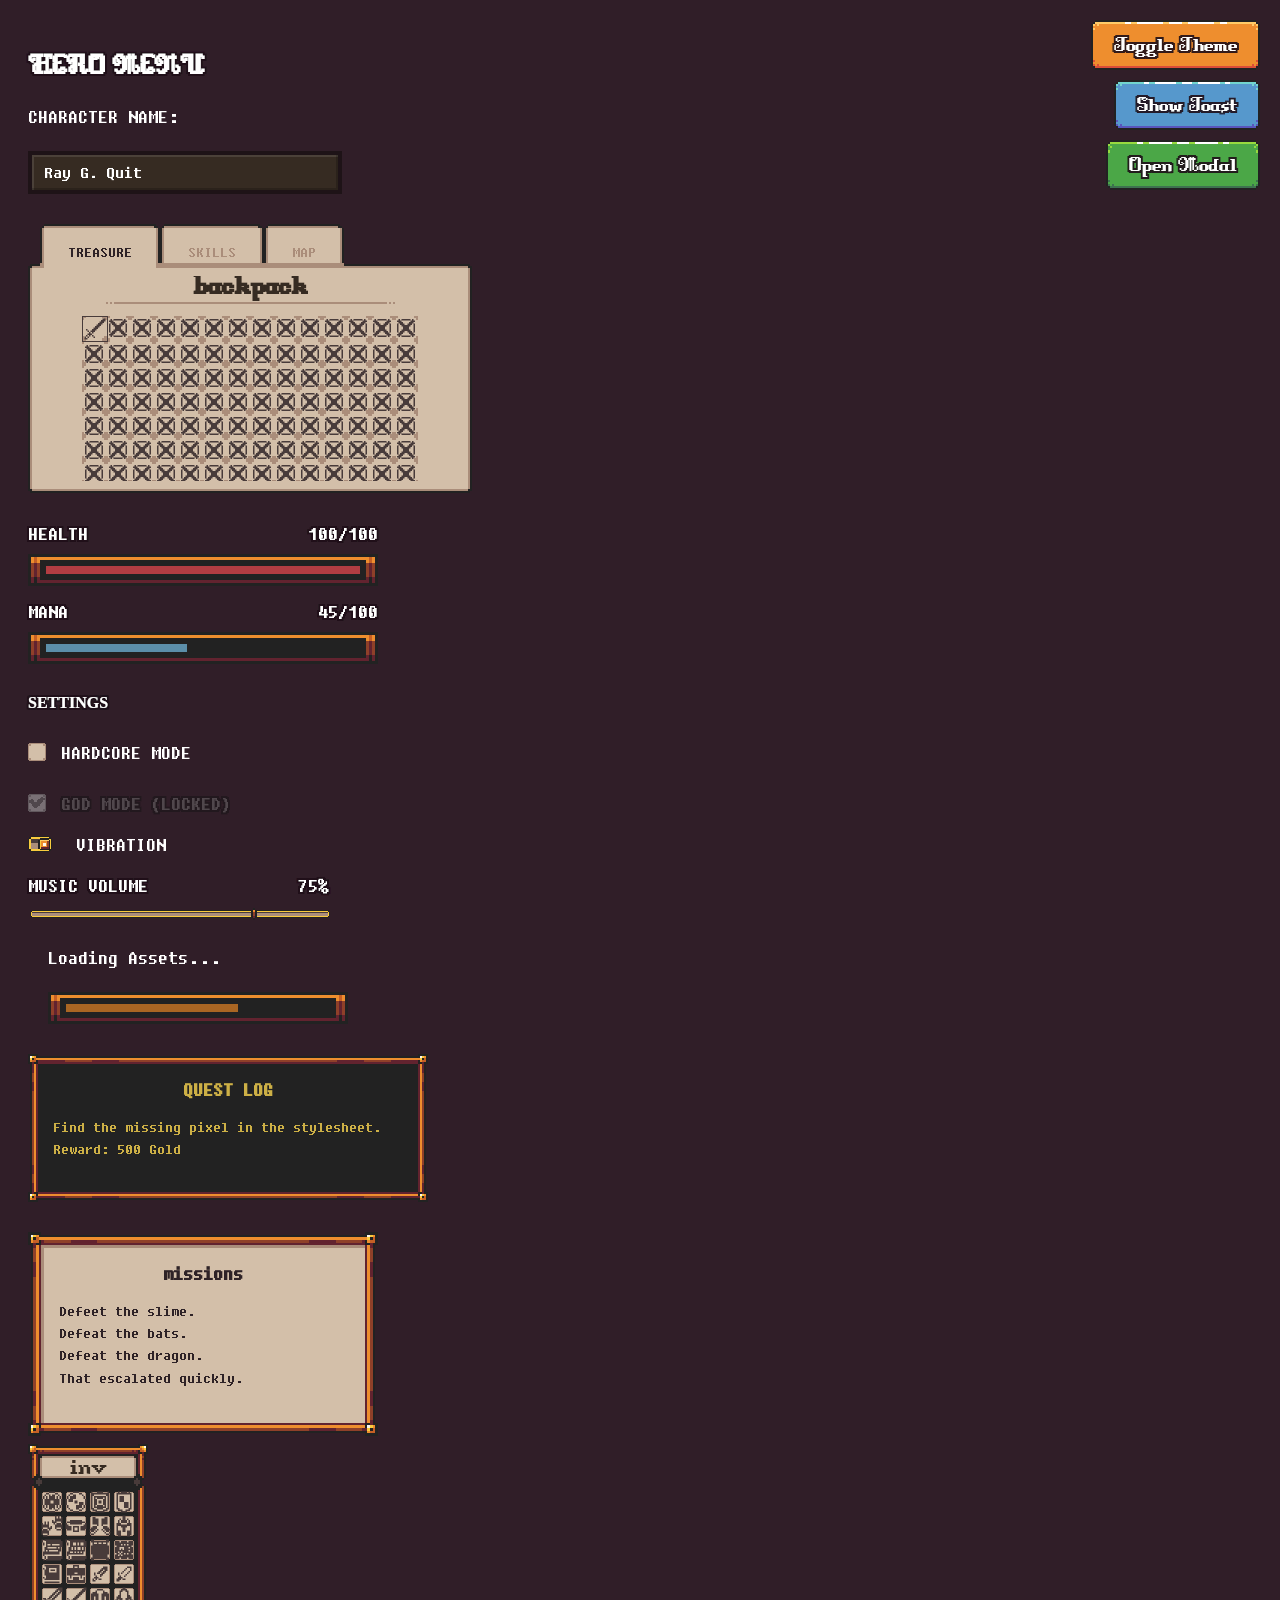
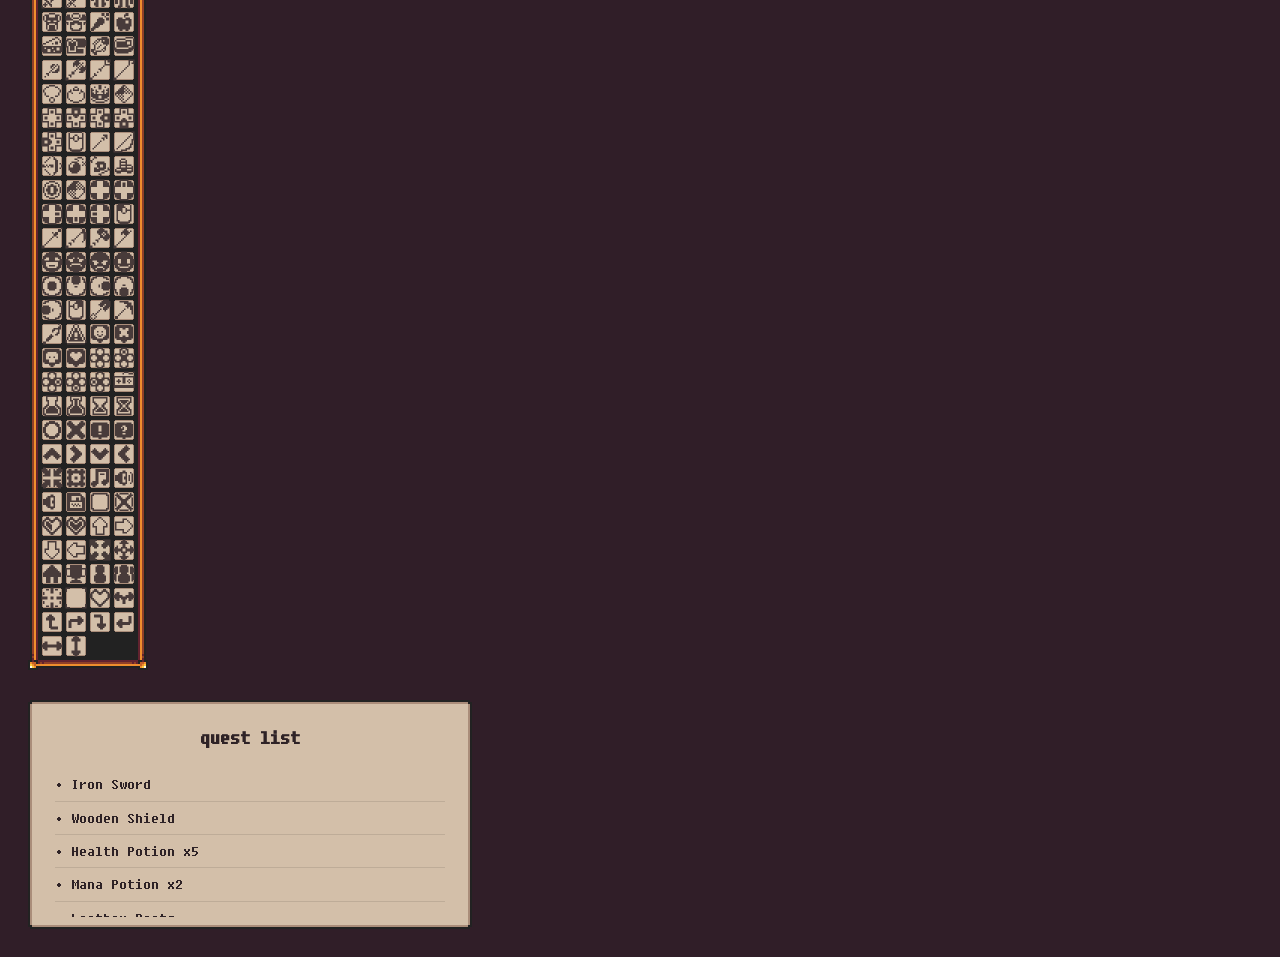
==== index.html @ 81336a6d "Remove menu.html and add index.html with updated UI components and inventory logic" ====
<!DOCTYPE html>
<html lang="en">

<head>
    <meta charset="UTF-8">
    <meta name="viewport" content="width=device-width, initial-scale=1.0">
    <title>Dungui Menu</title>
    <link rel="stylesheet" href="style.css">
</head>

<body>
    <!-- Hidden SVG Filter for Pixel Outline -->
    <svg style="position: absolute; width: 0; height: 0; pointer-events: none;" aria-hidden="true">
        <filter id="pixel-outline" x="-20%" y="-20%" width="140%" height="140%">
            <feMorphology in="SourceAlpha" operator="dilate" radius="2" result="mask" />
            <feFlood flood-color="var(--pui-color-0)" result="color" />
            <feComposite in="color" in2="mask" operator="in" />
            <feMerge>
                <feMergeNode />
                <feMergeNode in="SourceGraphic" />
            </feMerge>
        </filter>
        <filter id="pixel-box-shadow" x="-20%" y="-20%" width="140%" height="140%">
            <feOffset in="SourceAlpha" dx="4" dy="4" result="offset" />
            <feFlood flood-color="rgba(0,0,0,0.25)" result="color" />
            <feComposite in="color" in2="offset" operator="in" />
            <feMerge>
                <feMergeNode />
                <feMergeNode in="SourceGraphic" />
            </feMerge>
        </filter>
    </svg>

    <div style="padding: 20px;">
        <h1 class="text-pixel-shadow">HERO MENU</h1>
        <button id="theme-toggle" class="btn btn-yellow" style="position: absolute; top: 20px; right: 20px;"><span
                class="text-pixel-shadow">Toggle Theme</span></button>
        <button id="toast-trigger" class="btn btn-blue" style="position: absolute; top: 80px; right: 20px;"><span
                class="text-pixel-shadow">Show Toast</span></button>
        <button id="modal-trigger" class="btn btn-green" style="position: absolute; top: 140px; right: 20px;"><span
                class="text-pixel-shadow">Open Modal</span></button>

        <div style="margin-bottom: 30px;">
            <p class="label-text">CHARACTER NAME:</p>
            <input type="text" class="pixel-input" placeholder="Enter Name..." value="Ray G. Quit">
        </div>

        <div class="pixel-tabs">
            <div class="pixel-tab pixel-selectable active" data-tab="treasure">TREASURE</div>
            <div class="pixel-tab pixel-selectable" data-tab="skills">SKILLS</div>
            <div class="pixel-tab pixel-selectable" data-tab="map">MAP</div>
        </div>

        <div id="treasure" class="tab-content active">
            <div class="pixel-panel pixel-border">
                <h3 style="color: var(--pui-color-4);">backpack</h3>
                <hr>
                <ul id="inventory-grid" class="pixel-grid" style="max-width: 336px; list-style: none; padding: 0; margin: 0 auto;"></ul>

                </div>
            </div>

        <div id="skills" class="tab-content">
            <div class="pixel-panel pixel-border">
                <h3 style="color: var(--pui-color-4);">class select</h3>
                <hr>
                <div class="pixel-radio-group">
                    <label class="pixel-radio"><input type="radio" checked="checked" name="class"><span
                            class="checkmark"></span><span class="label-text">WARRIOR</span></label>
                    <label class="pixel-radio"><input type="radio" name="class"><span class="checkmark"></span><span
                            class="label-text">PALADIN</span></label>
                    <label class="pixel-radio"><input type="radio" name="class"><span class="checkmark"></span><span
                            class="label-text">MAGE</span></label>
                    <label class="pixel-radio"><input type="radio" name="class"><span class="checkmark"></span><span
                            class="label-text">ROGUE</span></label>
                    <label class="pixel-radio"><input type="radio" name="class" disabled><span
                            class="checkmark"></span><span class="label-text">NECROMANCER (LOCKED)</span></label>
                </div>
            </div>
        </div>

        <div id="map" class="tab-content">
            <div class="pixel-panel pixel-border">
                <h3 style="color: var(--pui-color-4);">quest map</h3>
                <hr>
                <p class="label-text">The map is currently shrouded in fog...</p>
            </div>
        </div>

        <div style="margin-top: 30px; max-width: 350px;">
            <div class="slider-label"><span>HEALTH</span><span>100/100</span></div>
            <div class="pixel-progress pixel-progress-red">
                <div class="pixel-progress-fill" style="width: 100%;"></div>
            </div>

            <div class="slider-label" style="margin-top: 15px;"><span>MANA</span><span>45/100</span></div>
            <div class="pixel-progress pixel-progress-blue">
                <div class="pixel-progress-fill" style="width: 45%;"></div>
            </div>
        </div>

        <h2 class="text-pixel-shadow" style="margin-top: 30px; margin-bottom: 20px;">SETTINGS</h2>
        <div class="pixel-radio-group">
            <label class="pixel-checkbox">
                <input type="checkbox">
                <span class="checkmark"></span>
                <span class="label-text">HARDCORE MODE</span>
            </label>

            <label class="pixel-checkbox">
                <input type="checkbox" disabled checked>
                <span class="checkmark"></span>
                <span class="label-text">GOD MODE (LOCKED)</span>
            </label>

            <label class="pixel-switch">
                <input type="checkbox" checked>
                <div class="track">
                    <div class="handle"></div>
                </div>
                <span class="label-text">VIBRATION</span>
            </label>
        </div>

        <div class="slider-container">
            <div class="slider-label">
                <span>MUSIC VOLUME</span>
                <span>75%</span>
            </div>
            <input type="range" min="0" max="100" value="75">
        </div>

        <div style="width: 300px; margin: 20px;">
            <p class="label-text">Loading Assets...</p>
            <div class="pixel-progress">
                <!-- Adjust width percentage to change progress level -->
                <div class="pixel-progress-fill" style="width: 65%;"></div>
            </div>
        </div>



        <div class="pixel-box" style="margin-top: 30px; max-width: 350px;">
            <h3 class="label-text" style="margin-top: 0;">QUEST LOG</h3>
            <p style="font-size: 1em;">Find the missing pixel in the stylesheet.<br>Reward: 500 Gold</p>
        </div>

        <div class="pixel-box-2" style="margin-top: 30px; max-width: 350px;">
            <h3 class="label-text" style="margin-top: 0;">missions</h3>
            <p style="font-size: 1;">Defeet the slime.<br>Defeat the bats.<br>Defeat the dragon.<br>That escalated quickly.</p>
        </div>

        <details class="pixel-accordion" style="margin-top: 8px; max-width: 120px;" open>
            <summary class="pixel-panel-top">
                <span class="title-adjust">inv</span>
                <div class="indicator"></div>
            </summary>
            <div class="accordion-content">
                <ul id="accordion-grid" class="pixel-panel-base pixel-grid-2"></ul>
            </div>
        </details>

        <div class="pixel-panel pixel-border" style="margin-top: 30px;">
            <h3 class="label-text"
                style="margin-top: 0; top: -15px; padding-bottom: 5px;">
                quest list</h3>
            <ul class="pixel-list" style="list-style: none; padding: 0; margin: 0;">
                <li style="border-bottom: 1px solid rgba(0,0,0,0.1); padding: 5px 0;">• Iron Sword</li>
                <li style="border-bottom: 1px solid rgba(0,0,0,0.1); padding: 5px 0;">• Wooden Shield</li>
                <li style="border-bottom: 1px solid rgba(0,0,0,0.1); padding: 5px 0;">• Health Potion x5</li>
                <li style="border-bottom: 1px solid rgba(0,0,0,0.1); padding: 5px 0;">• Mana Potion x2</li>
                <li style="border-bottom: 1px solid rgba(0,0,0,0.1); padding: 5px 0;">• Leather Boots</li>
                <li style="border-bottom: 1px solid rgba(0,0,0,0.1); padding: 5px 0;">• Rusty Key</li>
                <li style="border-bottom: 1px solid rgba(0,0,0,0.1); padding: 5px 0;">• Dragon Scale</li>
                <li style="border-bottom: 1px solid rgba(0,0,0,0.1); padding: 5px 0;">• Old Map</li>
                <li style="padding: 5px 0;">• Smoke Bomb</li>
            </ul>
        </div>

        <div id="demo-toast" class="pixel-toast">
            <span id="toast-badge" class="pixel-badge"></span>
            <span id="toast-message" style="margin-left: 10px; font-family: 'FSEX302', sans-serif;"></span>
        </div>

        <div id="demo-modal" class="pixel-modal-backdrop">
            <div class="pixel-modal">
                <h2 class="text-pixel-shadow">SYSTEM MODAL</h2>
                <p style="font-family: 'FSEX302', sans-serif; margin: 20px 0;">This is a Dungui Modal component. It uses
                    the panel image slice for its border and an overlay backdrop.</p>
                <button id="modal-close" class="btn btn-red"><span class="text-pixel-shadow">CLOSE</span></button>
            </div>
        </div>
    </div> <!-- End of main padding container -->


        <script>
            const toggleBtn = document.getElementById('theme-toggle');
            toggleBtn.addEventListener('click', () => {
                const html = document.documentElement;
                const currentTheme = html.getAttribute('data-theme');
                html.setAttribute('data-theme', currentTheme === 'light' ? 'dark' : 'light');
            });

            const toast = document.getElementById('demo-toast');
            const toastBadge = document.getElementById('toast-badge');
            const toastMessage = document.getElementById('toast-message');

            const toastBtn = document.getElementById('toast-trigger');
            toastBtn.addEventListener('click', () => {
                toast.style.display = 'block';
                toastBadge.textContent = 'NEW';
                toastMessage.textContent = 'Item Picked Up!';
                setTimeout(() => { toast.style.display = 'none'; }, 3000);
            });

            const modalBtn = document.getElementById('modal-trigger');
            const modal = document.getElementById('demo-modal');
            const closeBtn = document.getElementById('modal-close');
            modalBtn.addEventListener('click', () => { modal.style.display = 'flex'; });
            closeBtn.addEventListener('click', () => { modal.style.display = 'none'; });

            // Updated Inventory Generation Logic
            const inventory = [
                { id: 'long_sword', name: 'IRON SWORD', effect: '+5 DMG', effectColor: '#4b7734', active: true },
                ...Array.from({ length: 125 }, () => ({  // Total 126 items (14x9)
                    id: 'box_x', 
                    name: 'LOCKED', 
                    effect: 'Slot is locked', 
                    effectColor: 'var(--pui-color-14)' 
                }))
            ];

            const grid = document.getElementById('inventory-grid');
            
            function renderInventory() {
                grid.innerHTML = inventory.map((item) => {
                    if (!item) return `<li class="pixel-slot" style="display: flex; align-items: center; justify-content: center;"></li>`;
                    
                    return `
                        <li class="pixel-slot ${item.active ? 'active' : ''}" style="display: flex; align-items: center; justify-content: center; position: relative;">
                            <svg class="pixel-icon" style="display: block;">
                                <use href="assets/pixel-spritesheet.svg#${item.id}"></use>
                            </svg>
                            <span class="tooltip-text">${item.name}<br>
                                <span style="color: ${item.effectColor};">${item.effect}</span>
                            </span>
                        </li>
                    `;
                }).join('');
            }

            renderInventory();

            // Accordion Icon Grid Logic
            const spritesheetIcons = [
                'wood_buckler', 'heraldic_buckler', 'heater_shield', 'heraldic_shield', 'glove', 'belt', 'boot', 'helmet', 'scroll', 'letter', 'guild_board', 'map', 'book', 'satchel',
                'dagger', 'short_sword', 'broad_sword', 'long_sword', 'tunic', 'robe', 'cuirass_armor', 'plate_armor', 'carrot', 'apple', 'cheese', 'bread', 'fish', 'meat',
                'hatchet', 'battle_axe', 'wand', 'staff', 'necklace', 'ring', 'crown', 'diamond', 'joypad_a', 'joypad_an', 'joypad_ae', 'joypad_as', 'joypad_aw', 'mouse',
                'arrow', 'bow', 'crossbow', 'bomb', 'bones', 'coins', 'coin', 'ruby', 'joypad_b', 'joypad_bn', 'joypad_be', 'joypad_bs', 'joypad_bw', 'mouse_left',
                'spear', 'scythe', 'hammer', 'halberd', 'face_happy', 'face_sad', 'face_angry', 'face_neutral', 'joystick', 'joystick_n', 'joystick_e', 'joystick_s', 'joystick_w', 'mouse_right',
                'shovel', 'pickaxe', 'torch', 'hazard', 'chat_bubble', 'x_bubble', 'dead_bubble', 'love_bubble', 'joypad_c', 'joypad_cn', 'joypad_ce', 'joypad_cs', 'joypad_cw', 'gamepad',
                'flask_half', 'flask_full', 'hourglass_start', 'hourglass_end', 'circle_outline', 'x_mark', '!_bubble', '?_bubble', 'chevron_up', 'chevron_right', 'chevron_down', 'chevron_left', 'maximize', 'align',
                'music_note', 'volume_high', 'volume_low', 'floppy_disk', 'box_empty', 'box_x', 'half_heart', 'full_heart', 'arrow_up', 'arrow_right', 'arrow_down', 'arrow_left', 'expand', 'move',
                'house', 'trophy', 'person', 'group', 'target', 'selection_box', 'empty_heart', 'split_arrow', 'return_top', 'return_right', 'return_down', 'return_left', 'resize_width', 'resize_height'
            ];
            const accGrid = document.getElementById('accordion-grid');

            function renderAccordion() {
                accGrid.innerHTML = spritesheetIcons.map(id => `
                    <li class="pixel-slot">
                        <svg class="pixel-icon"><use href="assets/pixel-spritesheet.svg#${id}"></use></svg>
                        <span class="tooltip-text"><span>${id}</span></span>
                    </li>
                `).join('');
            }
            renderAccordion();

            // Add functionality to copy icon ID from accordion to clipboard
            accGrid.addEventListener('click', async (event) => {
                const clickedSlot = event.target.closest('.pixel-slot');
                if (clickedSlot) {
                    const useElement = clickedSlot.querySelector('use');
                    if (useElement) {
                        const href = useElement.getAttribute('href');
                        const iconId = href.split('#')[1]; // Extract the ID from the href

                        try {
                            await navigator.clipboard.writeText(iconId);
                            toastBadge.textContent = 'COPIED';
                            toastMessage.textContent = `ID copied: ${iconId}`;
                            toast.style.display = 'block';
                            setTimeout(() => { toast.style.display = 'none'; }, 3000);
                        } catch (err) {
                            console.error('Failed to copy text: ', err);
                            toastBadge.textContent = 'ERROR';
                            toastMessage.textContent = 'Failed to copy ID.';
                            toast.style.display = 'block';
                            setTimeout(() => { toast.style.display = 'none'; }, 3000);
                        }
                    }
                }
            });

            const tabs = document.querySelectorAll('.pixel-tab');
            const contents = document.querySelectorAll('.tab-content');
            tabs.forEach(tab => {
                tab.addEventListener('click', () => {
                    const target = tab.getAttribute('data-tab');
                    tabs.forEach(t => t.classList.remove('active'));
                    tab.classList.add('active');
                    contents.forEach(c => c.classList.toggle('active', c.id === target));
                });
            });

            // Slider Functionality: Update percentage labels dynamically
            document.querySelectorAll('.slider-container').forEach(container => {
                const slider = container.querySelector('input[type="range"]');
                const valueDisplay = container.querySelector('.slider-label span:last-child');

                if (slider && valueDisplay) {
                    slider.addEventListener('input', () => {
                        valueDisplay.textContent = `${slider.value}%`;
                    });
                }
            });
        </script>
</body>

</html>
---- style.css ----
@font-face {
  font-family: 'PressStart2P';
  src: url('assets/fonts/PressStart2p-Regular.ttf');
}

@font-face {
  font-family: 'DungeonFont';
  src: url('assets/fonts/DungeonFont.ttf');
}

@font-face {
  font-family: 'FSEX302';
  src: url('assets/fonts/FSEX302.ttf');
}

h1 { 
  font-family: 'DungeonFont', sans-serif;
  display: block;
  font-size: 2em;
  margin-top: 0.67em;
  margin-bottom: 0.67em;
  margin-left: 0;
  margin-right: 0;
}

h2 { 
  font-family: 'PressStart2P';
  color: var(--pui-color-31);
  display: block;
  font-size: 1em;
  margin-top: 0.67em;
  margin-bottom: 0.67em;
  margin-left: 0;
  margin-right: 0;
}

h3 { 
  font-family: 'DungeonFont', sans-serif;
  display: block;
  text-align: center;
  font-size: 2em;
  margin-top: -22px;
  margin-bottom: 15px;
  margin-left: 0;
  margin-right: 0;
}

hr {
  border: none;
  height: 2px;
  background: var(--pui-color-25);
  width: 70%; /* Line width */
  margin-top: -14px;
  margin-bottom: 12px;
  position: relative;
  overflow: visible;
}

/* Create the pixel 'dots' at the ends */
hr::before, hr::after {
  content: "";
  position: absolute;
  width: 2px;
  height: 2px;
  background: var(--pui-color-25);
  top: 0;
}

hr::before { left: -8px; box-shadow: 4px 0 0 var(--pui-color-25); } /* Left dots */
hr::after  { right: -8px; box-shadow: -4px 0 0 var(--pui-color-25); } /* Right dots */

:root {
  /* Dark Tones (Shadows/Borders) */
  --pui-color-0: rgba(28, 17, 23, 0.90);   /* [cite: 1] */
  --pui-color-1: #301e28;   /* [cite: 1] */
  --pui-color-2: #3a2430;   /* [cite: 1] */
  --pui-color-3: #4b202e;   /* [cite: 1] */
  --pui-color-4: #362b22;   /* [cite: 1] */
  --pui-color-5: #432835;   /* [cite: 1] */

  /* Mid Tones */
  --pui-color-6: #2b3154;   /* [cite: 1] */
  --pui-color-7: #6d2324;   /* [cite: 1] */
  --pui-color-8: #483b3a;   /* [cite: 1] */
  --pui-color-9: #354628;   /* [cite: 1] */
  --pui-color-10: #60452b;  /* [cite: 1] */
  --pui-color-11: #803d37;  /* [cite: 1] */
  --pui-color-12: #484c7d;  /* [cite: 1] */
  --pui-color-13: #7a4191;  /* [cite: 1] */

  /* Vibrant Tones */
  --pui-color-14: #b23d42;  /* [cite: 1] */
  --pui-color-15: #b83f32;  /* [cite: 1] */
  --pui-color-16: #396b86;  /* [cite: 1] */
  --pui-color-17: #606541;  /* [cite: 1] */
  --pui-color-18: #7e5e3d;  /* [cite: 1] */
  --pui-color-19: #4b7734;  /* [cite: 1] */
  --pui-color-20: #75675f;  /* [cite: 1] */
  --pui-color-21: #aa6623;  /* [cite: 1] */
  --pui-color-22: #5c8faa;  /* [cite: 1, 2] */
  --pui-color-23: #c27d3a;  /* [cite: 2] */

  /* Light Tones (Paper/Highlights) */
  --pui-color-24: #8b9c68;  /* [cite: 2] */
  --pui-color-25: #aa8d7a;  /* [cite: 2] */
  --pui-color-26: #c19b6f;  /* [cite: 2] */
  --pui-color-27: #8db8cd;  /* [cite: 2] */
  --pui-color-28: #cdb046;  /* [cite: 2] */
  --pui-color-29: #ddd5c1;  /* [cite: 2] */
  --pui-color-30: #e3da99;  /* [cite: 2] */
  --pui-color-31: #ffffff;  /* [cite: 2] */
  --pui-color-32: #d3bfa9;  /* [cite: 2] */

  /* Semantic Variables (Default Dark Mode) */
  --bg-body: var(--pui-color-1);
  --text-main: var(--pui-color-31);
  --text-shadow: var(--pui-color-20);

  --input-bg: var(--pui-color-4);
  --input-border: var(--pui-color-0);
  --input-hover: var(--pui-color-10);
  
  --accent-fill: var(--pui-color-21);      /* Active State/Checkmark */
  --accent-highlight: var(--pui-color-23); /* 3D Highlight for accent */
  --accent-shadow: var(--pui-color-10);    /* 3D Shadow for accent */

  --slider-track-border: var(--pui-color-28);
  --slider-thumb: var(--pui-color-28);

  /* Reusable Pixel Outline */
  --pui-shadow-outline: 
    2px 0 0 var(--pui-color-0), 
    -2px 0 0 var(--pui-color-0), 
    0 2px 0 var(--pui-color-0), 
    0 -2px 0 var(--pui-color-0),
    2px 2px 0 var(--pui-color-0), 
    -2px -2px 0 var(--pui-color-0), 
    2px -2px 0 var(--pui-color-0), 
    -2px 2px 0 var(--pui-color-0);
}

/* Light Mode Overrides */
[data-theme="light"] {
  --bg-body: var(--pui-color-29); /* Parchment color */
  --text-main: var(--pui-color-31); /* Dark ink text */
  --text-shadow: rgba(0,0,0,0.1);

  --input-bg: var(--pui-color-25); /* White paper inputs */
  --input-border: var(--pui-color-10); /* Brown borders */
  --input-hover: var(--pui-color-26);

  --accent-fill: var(--pui-color-14); /* Red ink for selection */
  --accent-highlight: var(--pui-color-15);
  --accent-shadow: var(--pui-color-11);

  --slider-track-border: var(--pui-color-14);
  --slider-thumb: var(--pui-color-14);
}

/* Utility Class for Pixel Shadow */
.text-pixel-shadow {
  filter: url(#pixel-outline);
}

/* Modular UI Components */
.pixel-border {
  border: 12px solid transparent;
  border-image-source: url('assets/panel1.svg');
  border-image-slice: 6 fill;
  border-image-width: 12px;
  image-rendering: pixelated;
}

.pixel-selectable {
  cursor: url('assets/cursor_glove.png'), pointer;
  transition: filter 0.05s, transform 0.05s;
}

.pixel-selectable:hover {
  filter: brightness(1.1);
}

.pixel-selectable:active {
  transform: translateY(1px);
  filter: brightness(0.9);
}

body {
  background-color: var(--bg-body);
  color: var(--text-main);
  transition: background-color 0.3s, color 0.3s;
  cursor: url('assets/cursor_pointer.png'), auto;
}

.btn {
  border: solid transparent;
  border-image-slice: 4 fill;
  border-image-width: 8px;
  color: var(--pui-color-31); /* Buttons keep white text in both modes */
  padding: 10px 20px;
  font-family: 'DungeonFont', sans-serif;
  font-size: 24px;
  cursor: url('assets/cursor_glove.png'), pointer;
  image-rendering: pixelated;
  -webkit-font-smoothing: none;
  transition: transform 0.05s, filter 0.05s;
}

.btn:hover {
  filter: brightness(1.15);
  transform: translateY(-2px);
}

.btn:active {
  filter: brightness(0.9);
  transform: translateY(2px);
}

.btn:disabled {
  cursor: not-allowed;
  filter: grayscale(1);
  opacity: 0.6;
}

.btn:disabled:hover,
.btn:disabled:active {
  filter: grayscale(1);
  transform: none;
}

.btn-blue {
  background-color: transparent;
  border-image-source: url('assets/buttonblue.svg');
}

.btn-green {
  background-color: transparent;
  border-image-source: url('assets/buttongreen.svg');
}

.btn-red {
  background-color: transparent;
  border-image-source: url('assets/buttonred.svg');
}

.btn-yellow {
  background-color: transparent;
  border-image-source: url('assets/buttonyellow.svg');
}

      

.pixel-radio-group {
    display: flex;
    flex-direction: column;
    gap: 20px;
}

        /* The Container */
.pixel-radio {
  display: flex;
  align-items: center;
  cursor: url('assets/cursor_glove.png'), pointer;
  user-select: none;
  position: relative;
}

        /* Hide Default Radio */
.pixel-radio input {
   position: absolute;
    opacity: 0;
    cursor: pointer;
  }

        /* The Custom Radio Box (The Socket) */
.checkmark {
  position: relative;
  height: 18px;
  width: 18px;
  background-image: url('assets/radio0.svg');
  background-size: contain;
  image-rendering: pixelated;
  margin-right: 15px;
        }

        /* Hover State */
        .pixel-radio:hover .checkmark {
            background-color: var(--input-hover);
            filter: brightness(1.2);
        }

        /* The "Check" (The Gem/Fill) */
        /* Show the check when selected */
.pixel-radio input:checked ~ .checkmark {
            background-image: url('assets/radio1.svg');
        }

        /* Special "Active/Selected" glow for the label */
        .pixel-radio input:checked ~ .label-text {
            color: var(--accent-fill);
            filter: url(#pixel-outline);
        }

        .label-text {
           font-family: 'FSEX302', sans-serif; 
           font-size: 20px;
          transition: color 0.2s;
        }

/* --- Pixel Checkbox --- */

.pixel-checkbox {
  display: flex;
  align-items: center;
  cursor: url('assets/cursor_glove.png'), pointer;
  user-select: none;
  position: relative;
  margin-top: 10px;
}

.pixel-checkbox input {
  position: absolute;
  opacity: 0;
  cursor: pointer;
  height: 0;
  width: 0;
}

.pixel-checkbox .checkmark {
  background-image: url('assets/uncheckedbox.svg');
}

.pixel-checkbox:hover .checkmark {
  background-color: var(--input-hover);
}

.pixel-checkbox .checkmark::after {
  content: "";
  position: absolute;
  display: none;
  top: 2px;
  left: 2px;
  width: 4px;
  height: 4px;
  top: 0;
  left: 0;
  width: 100%;
  height: 100%;
  background-color: var(--accent-fill);
  box-shadow: 
      4px 4px 0 var(--accent-fill),
      8px 8px 0 var(--accent-fill),
      12px 12px 0 var(--accent-fill),
      16px 16px 0 var(--accent-fill),
      16px 0 0 var(--accent-fill),
      12px 4px 0 var(--accent-fill),
      4px 12px 0 var(--accent-fill),
      0 16px 0 var(--accent-fill);
  -webkit-mask-image: url('assets/check1.svg');
  mask-image: url('assets/check1.svg');
  -webkit-mask-size: contain;
  mask-size: contain;
  -webkit-mask-repeat: no-repeat;
  mask-repeat: no-repeat;
  box-shadow: none;
}

.pixel-checkbox input:checked ~ .checkmark::after {
  display: block;
}

/* Active state for label */
.pixel-checkbox input:checked ~ .label-text {
  color: var(--accent-fill);
  filter: url(#pixel-outline);
}

/* Disabled State */
.pixel-radio:has(input:disabled),
.pixel-checkbox:has(input:disabled) {
  cursor: not-allowed;
  opacity: 0.5;
  filter: grayscale(1);
}

.pixel-radio:has(input:disabled):hover .checkmark,
.pixel-checkbox:has(input:disabled):hover .checkmark {
  background-color: var(--input-bg);
}

/* --- Pixel Range Slider --- */

.slider-container {
  width: 300px;
  margin-top: 20px;
}

.slider-label {
  display: flex;
  justify-content: space-between;
  font-family: 'FSEX302', sans-serif;
  font-size: 20px;
  margin-bottom: 10px;
  filter: url(#pixel-outline);
  color: var(--text-main);
}

/* Base Input Styling */
input[type=range] {
  -webkit-appearance: none;
  appearance: none;
  width: 100%;
  background: transparent;
  cursor: pointer;
}

input[type=range]:focus {
  outline: none;
}

/* --- THE TRACK --- */
input[type=range]::-webkit-slider-runnable-track {
  width: 100%;
  height: 12px;
  background: transparent;
  background-image: url('assets/slider1.svg');
  background-size: 100% 100%;
  background-repeat: no-repeat;
  image-rendering: pixelated;
}

input[type=range]::-moz-range-track {
  width: 100%;
  height: 12px;
  background: transparent;
  background-image: url('assets/slider1.svg');
  background-size: 100% 100%;
  background-repeat: no-repeat;
}

/* --- THE PIXELATED THUMB --- */
input[type=range]::-webkit-slider-thumb {
  -webkit-appearance: none;
  appearance: none;
  height: 24px;
  width: 6px;
  background: transparent;
  background-image: url('assets/thumb1.svg');
  background-size: contain;
  background-repeat: no-repeat;
  background-position: center;
  margin-top: -6px;
  border-radius: 0; /* Ensures hard edges */
  box-shadow: none;
  image-rendering: pixelated;
}

input[type=range]:hover::-webkit-slider-thumb {
  box-shadow: none;
  filter: brightness(1.1);
}

input[type=range]::-moz-range-thumb {
  height: 24px;
  width: 6px;
  background: transparent;
  background-image: url('assets/thumb1.svg');
  background-size: contain;
  background-repeat: no-repeat;
  background-position: center;
  border: none;
  border-radius: 0;
  box-shadow: none;
  image-rendering: pixelated;
}

input[type=range]:hover::-moz-range-thumb {
  box-shadow: none;
  filter: brightness(1.1);
}

/* --- Pixel Toggle Switch --- */

.toggle-group {
  display: flex;
  flex-direction: column;
  gap: 30px;
}

/* The Switch Container */
.pixel-switch {
  display: flex;
  align-items: center;
  cursor: url('assets/cursor_glove.png'), pointer;
  user-select: none;
}

.pixel-switch input {
  position: absolute;
  opacity: 0;
  width: 0;
  height: 0;
}

/* The Track (Groove) */
.track {
  position: relative;
  width: 33px;
  height: 16px;
  background-image: url('assets/slider2.svg');
  background-size: contain;
  background-repeat: no-repeat;
  margin-right: 15px;
}

/* The Slider (Handle) */
.handle {
  position: absolute;
  top:2px;
  left: 2px;
  width: 12px;
  height: 14px;
  background-color: transparent;
  background-image: url('assets/toggle1.svg');
  background-size: contain;
  background-repeat: no-repeat;
  image-rendering: pixelated;
  transition: transform 0.1s steps(5); /* Stepped animation for pixel feel */
  border-radius: 0 !important;
}

/* Active/Checked Logic */
input:checked + .track .handle {
  transform: translateX(8px);
}

/* --- Pixel Content Box --- */

p, li, .pixel-list {
  font-family: 'FSEX302', sans-serif;
  -webkit-font-smoothing: none;
  line-height: 1.4;
}

.pixel-box {
  background-color: transparent;
  border: 10px solid transparent;
  border-image-source: url('assets/box1.svg');
  border-image-slice: 5 fill;
  border-image-width: 10px;
  padding: 15px;
  image-rendering: pixelated;
  color: var(--pui-color-28);
}

.pixel-box-2 {
  box-sizing: border-box;
  background-color: transparent;
  border: 16px solid transparent;
  border-image-source: url('assets/box2.svg');
  border-image-slice: 6 fill;
  border-image-width: 16px;
  padding: 15px;
  image-rendering: pixelated;
  color: var(--pui-color-0);
}

.pixel-panel-top {
  box-sizing: border-box;
  height: 38px;
  background-color: transparent;
  border: 8px solid transparent;
  border-image-source: url('assets/combotop1.svg');
  border-image-slice: 8 fill;
  border-image-width: 16px; 
  image-rendering: pixelated;
  color: var(--pui-color-0);
}

.pixel-panel-base {
  background-color: transparent;
  border: 8px solid transparent;
  border-image-source: url('assets/combobase2.svg');
  border-image-slice: 8 fill;
  border-image-width: 16px;
  padding: 0 4px 4px 4px; /* Reduced top padding to remove empty space */
  image-rendering: pixelated;
}

.title-adjust {
  margin-bottom: -6px; /* Adjust this value as needed to fine-tune the title position */
}

/* --- Pixel Progress Bar --- */

.pixel-progress {
  width: 100%;
  height: 32px;
  background-color: transparent;
  border: 8px solid transparent;
  border-image-source: url('assets/progressbar1.svg');
  border-image-slice: 4 fill;
  border-image-width: 12px;
  image-rendering: pixelated;
  box-sizing: border-box;
  padding: 4px 10px;
  display: flex;
}

.pixel-progress-fill {
  height: 100%;
  background-color: var(--accent-fill);
  width: 0%;
  transition: width 0.3s ease;
}

/* --- Pixel Accordion --- */

.pixel-accordion {
  display: block;
}

.pixel-accordion summary {
  list-style: none;
  display: flex;
  justify-content: center; /* Centered the text and indicator */
  align-items: center;
  cursor: url('assets/cursor_glove.png'), pointer;
  outline-style: none;
  font-family: 'DungeonFont', sans-serif;
  font-size: 28px;
  color: var(--pui-color-4);
  user-select: none;
}

.pixel-accordion summary::-webkit-details-marker {
  display: none;
}


.accordion-content {
  margin-top: 0;
}

ul.pixel-panel-base {
  list-style: none;
}

/* New style for accordion grid */
.pixel-accordion details[open] .accordion-content {
  max-height: 1000px; /* A sufficiently large value to contain all icons */
}

.pixel-grid-2 {
  display: grid;
  grid-template-columns: repeat(4, 24px);
  width: fit-content; /* Allow margin auto to center it */
  margin: 0 auto; /* Center the grid within its parent */
}

.pixel-grid-2 .pixel-slot {
  background-image: url('assets/slota.svg');
  background-repeat: no-repeat;
  background-size: 24px 24px;
  image-rendering: pixelated;
}

.pixel-panel {
  background-color: transparent;
  padding: 15px;
  color: var(--pui-color-0);
  width: 390px;
  height: 175px;
  overflow-y: auto;
  scrollbar-width: thin;
  scrollbar-color: var(--pui-color-10) var(--pui-color-2);
}

/* Custom Pixel Scrollbar */
.pixel-panel::-webkit-scrollbar {
  width: 8px;
}

.pixel-panel::-webkit-scrollbar-track {
  background: var(--pui-color-2);
}

.pixel-panel::-webkit-scrollbar-thumb {
  background: var(--pui-color-10);
  border: 2px solid var(--pui-color-0);
}

/* --- Pixel Text Inputs --- */
.pixel-input {
  background-color: var(--input-bg);
  border: 4px solid var(--input-border);
  color: var(--text-main);
  padding: 8px 12px;
  font-family: 'FSEX302', sans-serif;
  font-size: 18px;
  outline: none;
  image-rendering: pixelated;
  box-shadow: inset -2px -2px 0px rgba(0,0,0,0.2), inset 2px 2px 0px rgba(255,255,255,0.1);
}

.pixel-input:focus {
  border-color: var(--accent-fill);
}

/* --- Inventory Slots --- */
.pixel-grid {
  display: grid;
  grid-template-columns: repeat(14, 24px);
  margin-left: auto;
  margin-right: auto;
  background-image: url('assets/slotb.svg');
  background-repeat: repeat;
  background-size: 24px 24px;
  image-rendering: pixelated;
}

.pixel-slot {
  width: 24px;
  height: 24px;
  background-color: transparent;
  image-rendering: pixelated;
  display: flex;
  align-items: center;
  justify-content: center;
  cursor: url('assets/cursor_sword.png'), auto;
  position: relative;
}

.pixel-slot:hover {
  background-color: var(--pui-color-25);
}

.pixel-slot.active {
  border: 1px solid var(--pui-color-8);
  box-shadow: inset 0 0 1px rgba(255, 255, 255, 0.2);
}

/* --- Spritesheet Icons --- */
.pixel-icon {
  width: 24px;
  height: 24px;
  color: var(--pui-color-8);
  fill: currentColor;
  image-rendering: pixelated;
  display: inline-block;
  vertical-align: middle;
}

/* --- Tooltips --- */
.pixel-slot .tooltip-text {
  visibility: hidden;
  width: 140px;
  background-color: var(--pui-color-0); /* Semi-transparent --pui-color-0 */
  color: #fff;
  text-align: center;
  padding: 8px;
  border: none;
  position: absolute;
  z-index: 100;
  top: 125%;
  left: 50%;
  transform: translateX(-50%);
  font-family: 'PressStart2P', sans-serif;
  font-size: 10px;
  line-height: 1.5;
  image-rendering: pixelated;
  filter: url(#pixel-box-shadow);
  pointer-events: none;
}

/* Automatic Edge Detection using :nth-child */
/* Updated for 14 columns. First 3 columns align left. */
.pixel-slot:nth-child(14n + 1) .tooltip-text,
.pixel-slot:nth-child(14n + 2) .tooltip-text,
.pixel-slot:nth-child(14n + 3) .tooltip-text {
  left: 0;
  transform: translateX(0);
  text-align: left;
}

/* Last 3 columns align right */
.pixel-slot:nth-child(14n) .tooltip-text,
.pixel-slot:nth-child(14n - 1) .tooltip-text,
.pixel-slot:nth-child(14n - 2) .tooltip-text {
  left: auto;
  right: 0;
  transform: translateX(0);
  text-align: right;
}

/* Tooltip Edge Detection for 4-column grids (Accordion) */
.pixel-grid-2 .pixel-slot:nth-child(4n + 1) .tooltip-text {
  left: 0;
  transform: translateX(0);
  text-align: left;
}

.pixel-grid-2 .pixel-slot:nth-child(4n) .tooltip-text {
  left: auto;
  right: 0;
  transform: translateX(0);
  text-align: right;
}

.pixel-slot .tooltip-text span {
  font-family: 'FSEX302', sans-serif;
  font-size: 16px;
  display: block;
  margin-top: 4px;
}

.pixel-slot:hover .tooltip-text {
  visibility: visible;
}

/* --- Badges/Labels --- */
.pixel-badge {
  display: inline-block;
  padding: 2px 8px;
  font-family: 'FSEX302', sans-serif;
  font-size: 14px;
  background-color: var(--pui-color-14);
  color: white;
  border: 2px solid var(--pui-color-0);
  text-transform: uppercase;
}

/* --- Tab Navigation --- */
.pixel-tabs {
  display: flex;
  gap: 0px;
  margin-bottom: -16px; /* Overlap with panel border */
  position: relative;
  z-index: 2;
  padding-left: 12px;
}

.pixel-tab {
  border: 12px solid transparent;
  border-image-source: url('assets/inactivetab1.svg');
  border-image-slice: 6 6 0 6 fill;
  border-image-width: 12px;
  image-rendering: pixelated;
  color: var(--pui-color-25);
  padding: 8px 16px;
  font-family: 'FSEX302', sans-serif;
  font-size: 16px;
  text-transform: uppercase;
  user-select: none;
}

.pixel-tab.active {
  border-image-source: url('assets/activetab1.svg');
  color: var(--pui-color-0);
  z-index: 3;
}

/* --- Status Bars (Variants) --- */
.pixel-progress-red .pixel-progress-fill { background-color: var(--pui-color-14); }
.pixel-progress-blue .pixel-progress-fill { background-color: var(--pui-color-22); }

/* --- Toast Notifications --- */
.pixel-toast {
  position: fixed;
  bottom: 20px;
  right: 20px;
  background-color: var(--pui-color-1);
  border: 8px solid transparent;
  border-image-source: url('assets/panel1.svg');
  border-image-slice: 6 fill;
  border-image-width: 8px;
  color: white;
  padding: 10px 20px;
  z-index: 2000;
  image-rendering: pixelated;
  filter: url(#pixel-box-shadow);
  animation: pixelSlideIn 0.3s steps(4);
  display: none;
}

@keyframes pixelSlideIn {
  from { transform: translateX(120%); }
  to { transform: translateX(0); }
}

/* --- Cursors --- */
.cursor-glove { cursor: url('assets/cursor_glove.png'), auto; }
.cursor-sword { cursor: url('assets/cursor_sword.png'), auto; }
.cursor-pointer { cursor: url('assets/cursor_pointer.png'), auto; }

/* --- Tab Content --- */
.tab-content {
  display: none;
}

.tab-content.active {
  display: block;
}

/* --- Modal Overlay --- */
.pixel-modal-backdrop {
  position: fixed;
  top: 0;
  left: 0;
  width: 100%;
  height: 100%;
  background: rgba(0,0,0,0.7);
  display: flex;
  justify-content: center;
  align-items: center;
  z-index: 1000;
  display: none;
}

.pixel-modal {
  max-width: 400px;
  background-color: var(--pui-color-1);
  border: 12px solid transparent;
  border-image-source: url('assets/panel1.svg');
  border-image-slice: 6 fill;
  padding: 20px;
  text-align: center;
}
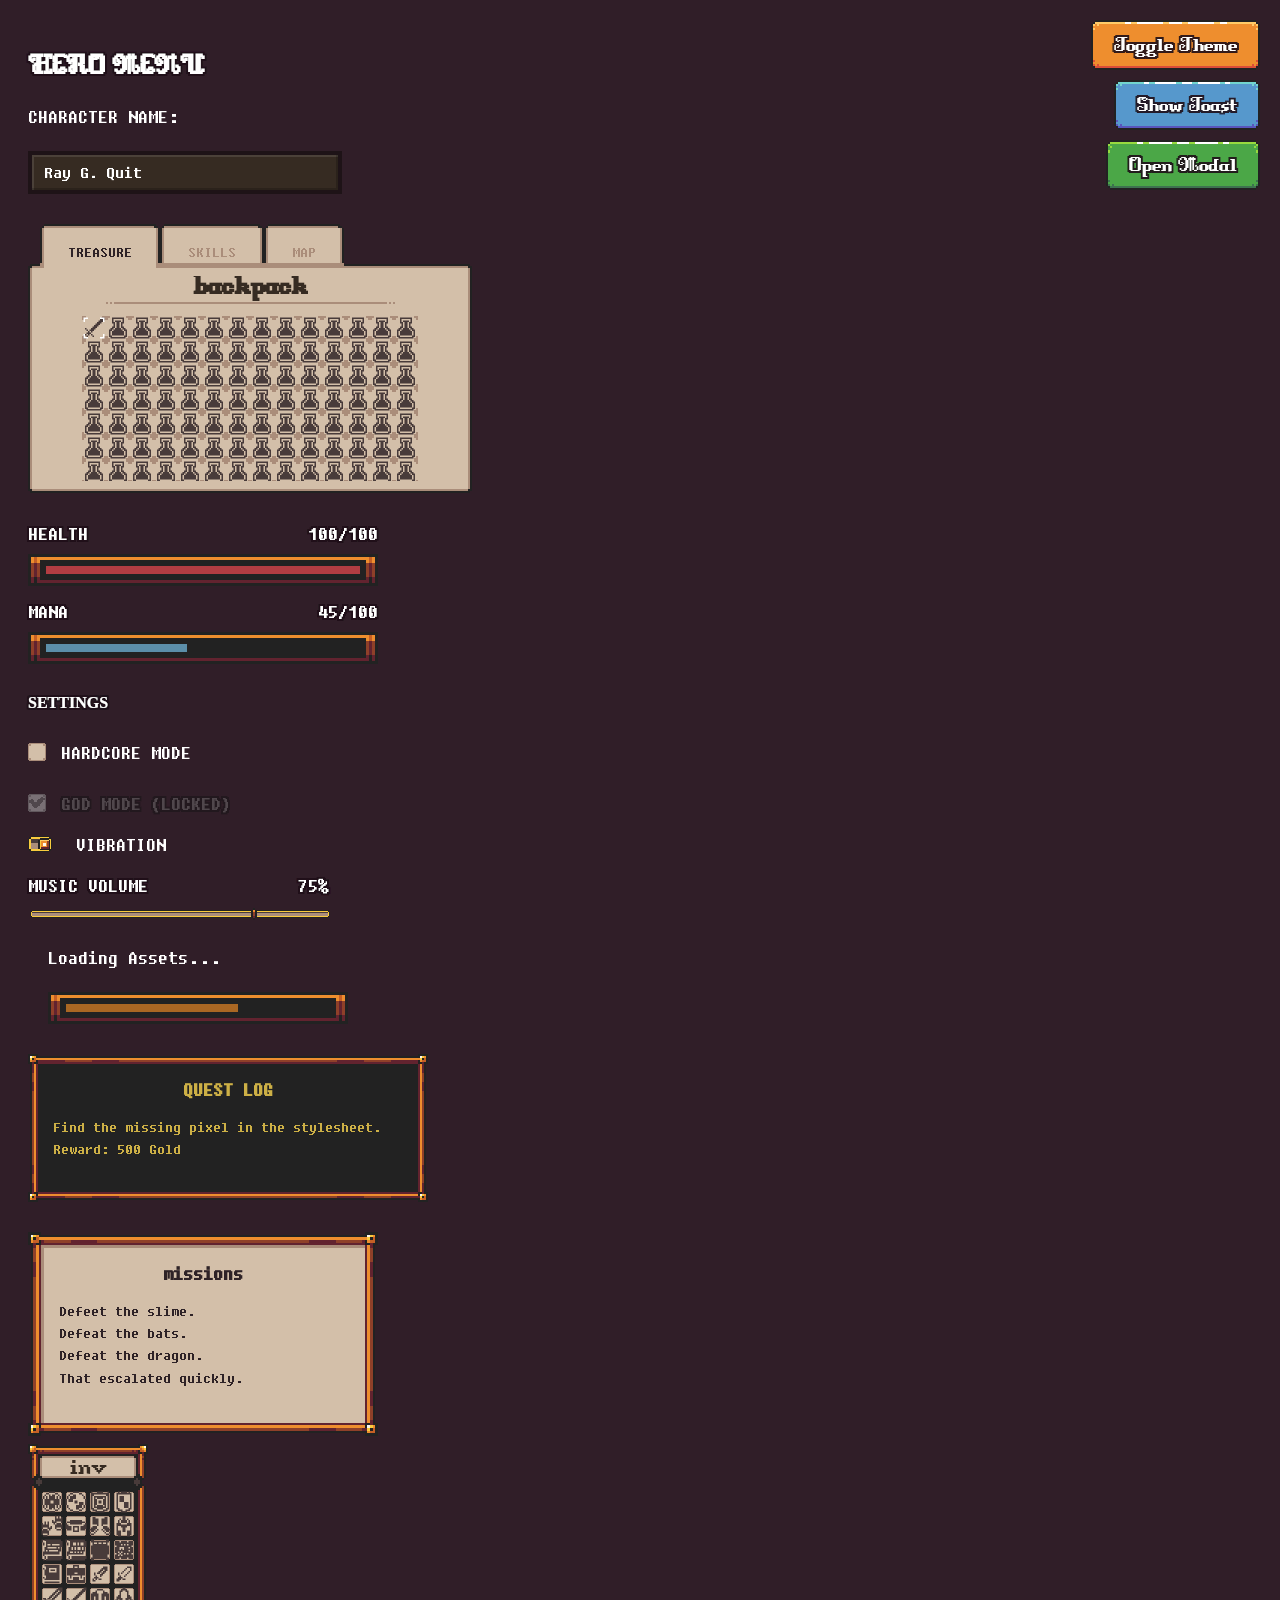
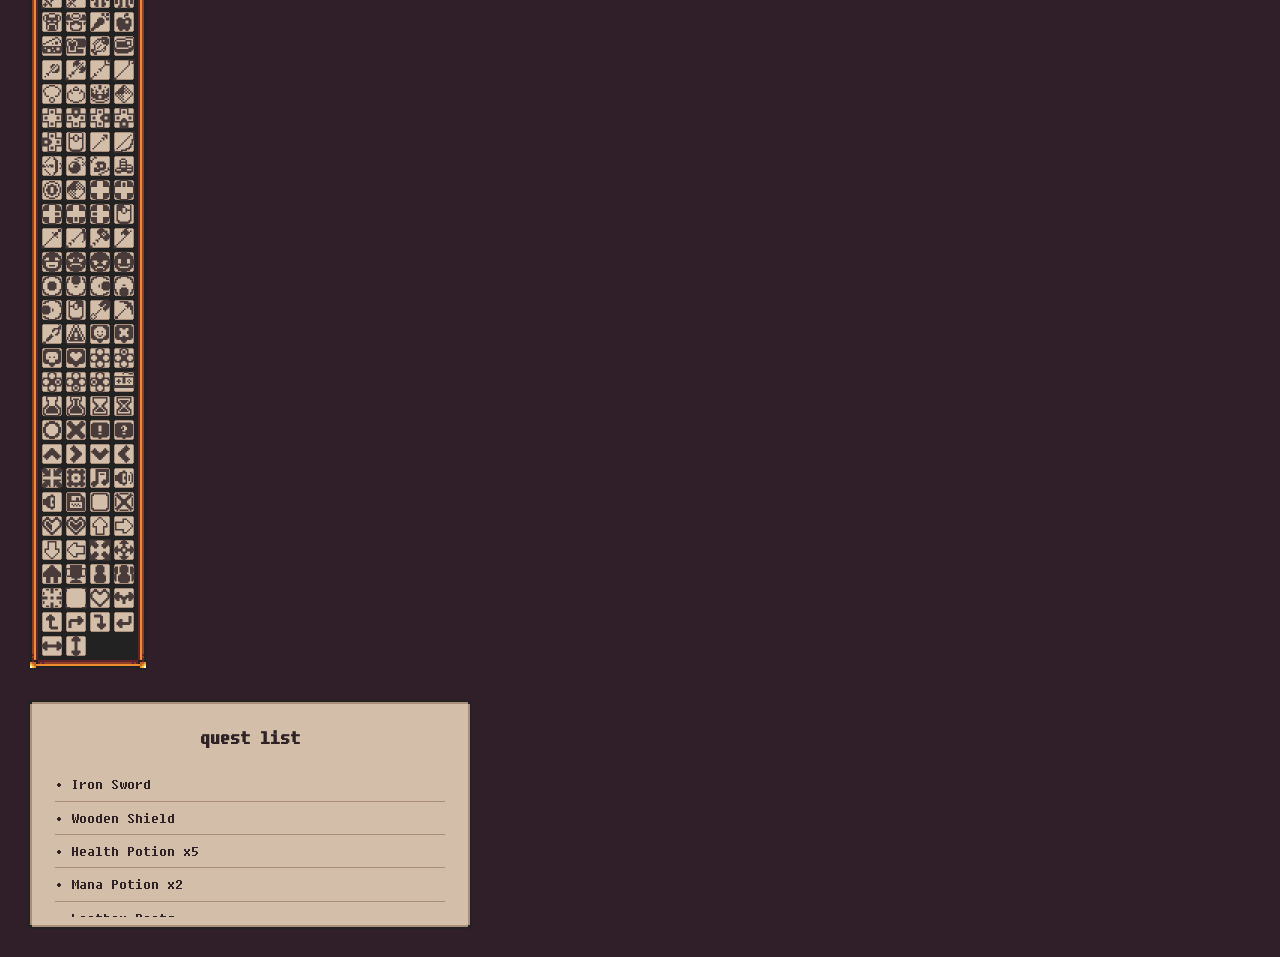
==== commit dcb1533a: "Update inventory item styles and selection logic; enhance color variables for improved UI consistenc" ====
--- a/index.html
+++ b/index.html
@@ -165,14 +165,14 @@
                 style="margin-top: 0; top: -15px; padding-bottom: 5px;">
                 quest list</h3>
             <ul class="pixel-list" style="list-style: none; padding: 0; margin: 0;">
-                <li style="border-bottom: 1px solid rgba(0,0,0,0.1); padding: 5px 0;">• Iron Sword</li>
-                <li style="border-bottom: 1px solid rgba(0,0,0,0.1); padding: 5px 0;">• Wooden Shield</li>
-                <li style="border-bottom: 1px solid rgba(0,0,0,0.1); padding: 5px 0;">• Health Potion x5</li>
-                <li style="border-bottom: 1px solid rgba(0,0,0,0.1); padding: 5px 0;">• Mana Potion x2</li>
-                <li style="border-bottom: 1px solid rgba(0,0,0,0.1); padding: 5px 0;">• Leather Boots</li>
-                <li style="border-bottom: 1px solid rgba(0,0,0,0.1); padding: 5px 0;">• Rusty Key</li>
-                <li style="border-bottom: 1px solid rgba(0,0,0,0.1); padding: 5px 0;">• Dragon Scale</li>
-                <li style="border-bottom: 1px solid rgba(0,0,0,0.1); padding: 5px 0;">• Old Map</li>
+                <li style="border-bottom: 1px solid var(--pui-color-25); padding: 5px 0;">• Iron Sword</li>
+                <li style="border-bottom: 1px solid var(--pui-color-25); padding: 5px 0;">• Wooden Shield</li>
+                <li style="border-bottom: 1px solid var(--pui-color-25); padding: 5px 0;">• Health Potion x5</li>
+                <li style="border-bottom: 1px solid var(--pui-color-25); padding: 5px 0;">• Mana Potion x2</li>
+                <li style="border-bottom: 1px solid var(--pui-color-25); padding: 5px 0;">• Leather Boots</li>
+                <li style="border-bottom: 1px solid var(--pui-color-25); padding: 5px 0;">• Rusty Key</li>
+                <li style="border-bottom: 1px solid var(--pui-color-25); padding: 5px 0;">• Dragon Scale</li>
+                <li style="border-bottom: 1px solid var(--pui-color-25); padding: 5px 0;">• Old Map</li>
                 <li style="padding: 5px 0;">• Smoke Bomb</li>
             </ul>
         </div>
@@ -223,9 +223,9 @@
             const inventory = [
                 { id: 'long_sword', name: 'IRON SWORD', effect: '+5 DMG', effectColor: '#4b7734', active: true },
                 ...Array.from({ length: 125 }, () => ({  // Total 126 items (14x9)
-                    id: 'box_x', 
-                    name: 'LOCKED', 
-                    effect: 'Slot is locked', 
+                    id: 'flask_full', 
+                    name: 'POTION', 
+                    effect: 'Small Potion', 
                     effectColor: 'var(--pui-color-14)' 
                 }))
             ];
@@ -233,13 +233,16 @@
             const grid = document.getElementById('inventory-grid');
             
             function renderInventory() {
-                grid.innerHTML = inventory.map((item) => {
-                    if (!item) return `<li class="pixel-slot" style="display: flex; align-items: center; justify-content: center;"></li>`;
+                grid.innerHTML = inventory.map((item, index) => {
+                    if (!item) return `<li class="pixel-slot" data-index="${index}" style="display: flex; align-items: center; justify-content: center;"><svg class="pixel-icon selection-icon"><use href="assets/pixel-spritesheet.svg#selection_box"></use></svg></li>`;
                     
                     return `
-                        <li class="pixel-slot ${item.active ? 'active' : ''}" style="display: flex; align-items: center; justify-content: center; position: relative;">
+                        <li class="pixel-slot ${item.active ? 'active' : ''}" data-index="${index}" style="display: flex; align-items: center; justify-content: center; position: relative;">
                             <svg class="pixel-icon" style="display: block;">
                                 <use href="assets/pixel-spritesheet.svg#${item.id}"></use>
+                            </svg>
+                            <svg class="pixel-icon selection-icon">
+                                <use href="assets/pixel-spritesheet.svg#selection_box"></use>
                             </svg>
                             <span class="tooltip-text">${item.name}<br>
                                 <span style="color: ${item.effectColor};">${item.effect}</span>
@@ -250,6 +253,16 @@
             }
 
             renderInventory();
+
+            // Handle item selection logic
+            grid.addEventListener('click', (event) => {
+                const clickedSlot = event.target.closest('.pixel-slot');
+                if (clickedSlot) {
+                    const index = parseInt(clickedSlot.dataset.index);
+                    inventory.forEach((item, i) => { if (item) item.active = (i === index); });
+                    renderInventory();
+                }
+            });
 
             // Accordion Icon Grid Logic
             const spritesheetIcons = [
--- a/style.css
+++ b/style.css
@@ -71,7 +71,7 @@
 
 :root {
   /* Dark Tones (Shadows/Borders) */
-  --pui-color-0: rgba(28, 17, 23, 0.90);   /* [cite: 1] */
+  --pui-color-0: #1c1117e6;   /* [cite: 1] */
   --pui-color-1: #301e28;   /* [cite: 1] */
   --pui-color-2: #3a2430;   /* [cite: 1] */
   --pui-color-3: #4b202e;   /* [cite: 1] */
@@ -96,7 +96,7 @@
   --pui-color-18: #7e5e3d;  /* [cite: 1] */
   --pui-color-19: #4b7734;  /* [cite: 1] */
   --pui-color-20: #75675f;  /* [cite: 1] */
-  --pui-color-21: #aa6623;  /* [cite: 1] */
+  --pui-color-21: #aa6723;  /* [cite: 1] */
   --pui-color-22: #5c8faa;  /* [cite: 1, 2] */
   --pui-color-23: #c27d3a;  /* [cite: 2] */
 
@@ -736,8 +736,20 @@
 }
 
 .pixel-slot.active {
-  border: 1px solid var(--pui-color-8);
-  box-shadow: inset 0 0 1px rgba(255, 255, 255, 0.2);
+  z-index: 5; /* Ensure the active selection appears above neighboring slots */
+}
+
+.pixel-slot .selection-icon {
+  display: none;
+  position: absolute;
+  top: 0;
+  left: 0;
+  pointer-events: none;
+  color: var(--pui-color-31);
+}
+
+.pixel-slot.active .selection-icon {
+  display: block;
 }
 
 /* --- Spritesheet Icons --- */
